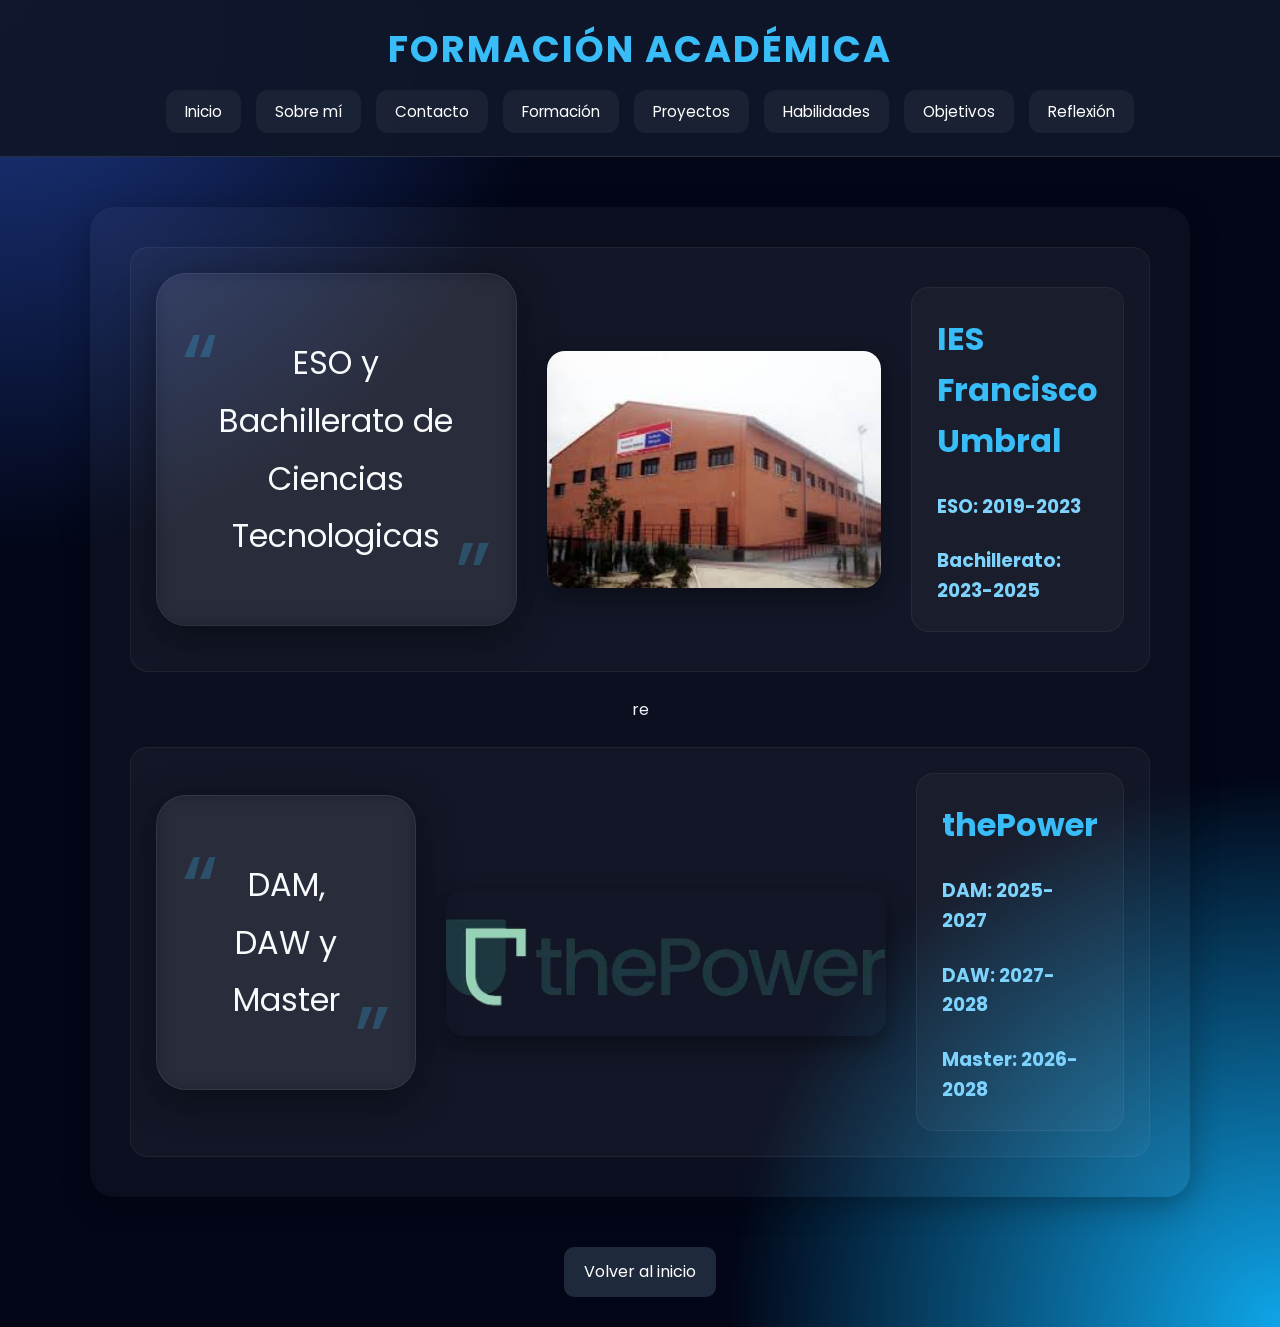
==== Formacion.html @ a4a82329 "Add files via upload" ====
<!DOCTYPE html>
<html lang="es">
<head>
    <meta charset="UTF-8">
    <title>Formación Académica</title>
    <link rel="stylesheet" href="css/style.css">
</head>
<body>

<header>
    <h1>Formación Académica</h1>
    <nav>
        <ul>
            <li><a href="index.html">Inicio</a></li>
            <li><a href="sobreMi.html">Sobre mí</a></li>
            <li><a href="Contacto.html">Contacto</a></li>
            <li><a href="Formacion.html">Formación</a></li>
            <li><a href="Proyectos.html">Proyectos</a></li>
            <li><a href="Habilidades.html">Habilidades</a></li>
            <li><a href="Objetivos.html">Objetivos</a></li>
            <li><a href="Reflexion.html">Reflexión</a></li>
        </ul>
    </nav>
</header>

<main>
    <div class="ESOyBachiller">
        <p>ESO y Bachillerato de Ciencias Tecnologicas</p>
        <img src="img/IESFranciscoUmbral.jpg">
        <div class="cursado">
            <h2>IES Francisco Umbral</h2>
            <h3>ESO: 2019-2023</h3>
            <h3>Bachillerato: 2023-2025</h3>
        </div>
        
    </div>re



    <div class="DAM/DAWyMaster">
        <p>DAM, DAW y Master</p>
        <img src="img/thePower-LOGO-CARD.webp">
        <div class="cursando">
            <h2>thePower</h2>
            <h3>DAM: 2025-2027</h3>
            <h3>DAW: 2027-2028</h3>
            <h3>Master: 2026-2028</h3>
        </div>
        
    </div>
   
</main>

<a href="index.html">Volver al inicio</a>

</body>
</html>
---- css/style.css ----
/* ===== FUENTE Y CONFIGURACIÓN GENERAL ===== */

@import url('https://fonts.googleapis.com/css2?family=Poppins:wght@300;400;500;600&display=swap');

*{
    margin: 0;
    padding: 0;
    box-sizing: border-box;
}

body{
    font-family: 'Poppins', sans-serif;
    background: #0f172a;
    color: #f1f5f9;
    line-height: 1.6;
}

/* ===== HEADER ===== */

header{
    background: rgba(15, 23, 42, 0.95);
    backdrop-filter: blur(10px);
    position: sticky;
    top: 0;
    z-index: 1000;
    border-bottom: 1px solid rgba(255,255,255,0.1);
    padding: 20px 40px;
}

header h1{
    text-align: center;
    font-size: 2rem;
    margin-bottom: 20px;
    color: #38bdf8;
    letter-spacing: 1px;
}

/* ===== NAVBAR ===== */

nav ul{
    display: flex;
    justify-content: center;
    flex-wrap: wrap;
    gap: 15px;
    list-style: none;
}

nav ul li a{
    text-decoration: none;
    color: white;
    padding: 10px 18px;
    border-radius: 12px;
    transition: 0.3s ease;
    font-size: 0.95rem;
    background: rgba(255,255,255,0.05);
    border: 1px solid transparent;
}

nav ul li a:hover{
    background: #38bdf8;
    color: #0f172a;
    transform: translateY(-2px);
    border: 1px solid #38bdf8;
}

/* ===== MAIN ===== */

main{
    width: 90%;
    max-width: 1100px;
    margin: 50px auto;
    background: rgba(255,255,255,0.04);
    padding: 40px;
    border-radius: 24px;
    box-shadow: 0 8px 30px rgba(0,0,0,0.3);
    backdrop-filter: blur(10px);
    animation: aparecer 0.8s ease;
}

/* ===== ANIMACIÓN ===== */

@keyframes aparecer{
    from{
        opacity: 0;
        transform: translateY(20px);
    }

    to{
        opacity: 1;
        transform: translateY(0);
    }
}

/* ===== TITULOS ===== */

h2{
    color: #38bdf8;
    margin-bottom: 20px;
    font-size: 2rem;
}

h3{
    margin-top: 25px;
    color: #7dd3fc;
}

/* ===== PÁRRAFOS ===== */

p{
    font-size: 1.05rem;
    margin-bottom: 20px;
    color: #e2e8f0;
}

/* ===== LISTAS ===== */

ul{
    padding-left: 20px;
}

li{
    margin-bottom: 12px;
    font-size: 1rem;
}

/* ===== IMÁGENES ===== */

img{
    width: 100%;
    max-width: 500px;
    border-radius: 18px;
    margin-top: 20px;
    box-shadow: 0 8px 25px rgba(0,0,0,0.4);
    transition: 0.4s;
}

img:hover{
    transform: scale(1.02);
}

/* ===== BOTONES Y ENLACES ===== */

a{
    color: #38bdf8;
    text-decoration: none;
    transition: 0.3s;
}

a:hover{
    color: white;
}

/* ===== ENLACES DE GITHUB ===== */

main a{
    display: inline-block;
    margin-top: 15px;
    padding: 12px 20px;
    background: #38bdf8;
    color: #0f172a;
    border-radius: 12px;
    font-weight: 600;
    transition: 0.3s;
}

main a:hover{
    background: #0ea5e9;
    transform: translateY(-2px);
}

/* ===== FOOTER ===== */

footer{
    text-align: center;
    padding: 25px;
    margin-top: 40px;
    background: #020617;
    color: #94a3b8;
    border-top: 1px solid rgba(255,255,255,0.1);
}

/* ===== PROYECTOS ===== */

.Proyecto-intermodular{
    display: flex;
    flex-direction: column;
    gap: 30px;
}

/* ===== TARJETAS VISUALES ===== */

main section,
main div{
    background: rgba(255,255,255,0.03);
    padding: 25px;
    border-radius: 18px;
    border: 1px solid rgba(255,255,255,0.05);
}

/* ===== VOLVER AL INICIO ===== */

body > a{
    display: block;
    width: fit-content;
    margin: 30px auto;
    padding: 12px 20px;
    background: #1e293b;
    color: white;
    border-radius: 10px;
    transition: 0.3s;
}

body > a:hover{
    background: #38bdf8;
    color: #0f172a;
}

/* ===== RESPONSIVE ===== */

@media(max-width: 768px){

    header{
        padding: 20px;
    }

    header h1{
        font-size: 1.5rem;
    }

    nav ul{
        gap: 10px;
    }

    nav ul li a{
        font-size: 0.85rem;
        padding: 8px 14px;
    }

    main{
        width: 95%;
        padding: 25px;
    }

    h2{
        font-size: 1.5rem;
    }

}
/* ===== REFLEXION FINAL ===== */

main{
    min-height: 60vh;
    display: flex;
    justify-content: center;
    align-items: center;
}

main p{
    position: relative;
    max-width: 850px;
    font-size: 2rem;
    line-height: 1.8;
    text-align: center;
    padding: 60px;
    border-radius: 30px;
    background: rgba(255,255,255,0.04);
    border: 1px solid rgba(255,255,255,0.08);
    box-shadow: 0 10px 40px rgba(0,0,0,0.4);
    backdrop-filter: blur(10px);
    color: #f8fafc;
    animation: aparecerFrase 1.2s ease;
}

/* COMILLAS DECORATIVAS */

main p::before{
    content: "“";
    position: absolute;
    top: 10px;
    left: 25px;
    font-size: 6rem;
    color: rgba(56,189,248,0.25);
}

main p::after{
    content: "”";
    position: absolute;
    bottom: -40px;
    right: 25px;
    font-size: 6rem;
    color: rgba(56,189,248,0.25);
}

/* ANIMACION */

@keyframes aparecerFrase{

    from{
        opacity: 0;
        transform: translateY(30px);
    }

    to{
        opacity: 1;
        transform: translateY(0);
    }
}

/* FONDO MAS VISUAL */

body{
    background:
    radial-gradient(circle at top left, #1e3a8a 0%, transparent 30%),
    radial-gradient(circle at bottom right, #0ea5e9 0%, transparent 30%),
    #020617;
}

/* TITULO */

header h1{
    font-size: 2.3rem;
    letter-spacing: 2px;
    text-transform: uppercase;
}

/* RESPONSIVE */

@media(max-width:768px){

    main p{
        font-size: 1.3rem;
        padding: 35px;
        line-height: 1.6;
    }

}
/* ===== HABILIDADES ===== */

main ul{
    display: flex;
    flex-wrap: wrap;
    justify-content: center;
    gap: 20px;
    list-style: none;
    padding: 0;
    margin-top: 30px;
}

main ul li{
    background: rgba(56,189,248,0.12);
    border: 1px solid rgba(56,189,248,0.3);
    color: #e0f2fe;
    padding: 18px 28px;
    border-radius: 18px;
    font-size: 1.1rem;
    font-weight: 500;
    transition: 0.3s ease;
    backdrop-filter: blur(8px);
    box-shadow: 0 4px 15px rgba(0,0,0,0.2);
}

main ul li:hover{
    transform: translateY(-5px) scale(1.05);
    background: #38bdf8;
    color: #0f172a;
}
.ESOyBachiller,
.DAM\/DAWyMaster{
    display: flex;
    align-items: center;
    gap: 30px;
}
main{
    display: flex;
    flex-direction: column;
    gap: 80px;
}
main{
    display: flex;
    flex-direction: column;
    gap: 25px;
}

.objetivo{
    background: rgba(255,255,255,0.05);
    padding: 25px;
    border-radius: 20px;
    border: 1px solid rgba(255,255,255,0.1);
    backdrop-filter: blur(10px);
    transition: 0.3s;
}

.objetivo:hover{
    transform: translateY(-5px);
    background: rgba(56,189,248,0.08);
}

.objetivo h3{
    color: #38bdf8;
    margin-bottom: 10px;
}

.objetivo p{
    color: #e2e8f0;
    line-height: 1.8;
}
main{
    display: flex;
    flex-direction: column;
    align-items: center;
}

.bloque-sobre-mi{
    max-width: 900px;
    background: rgba(255,255,255,0.05);
    padding: 40px;
    border-radius: 25px;
    border: 1px solid rgba(255,255,255,0.1);
    backdrop-filter: blur(10px);
    box-shadow: 0 10px 30px rgba(0,0,0,0.3);
}

.bloque-sobre-mi p{
    margin-bottom: 20px;
    font-size: 1.1rem;
    line-height: 1.8;
    color: #e2e8f0;
}

/* NO TOCA COLORES, SOLO ESTRUCTURA */

.inicio{
    display: flex;
    flex-direction: column;
    align-items: center;
}

/* fila foto + botones */
.contenido{
    display: flex;
    align-items: center;
    gap: 60px;
}

/* foto */
.contenido img{
    width: 350px;
    height: auto;
    display: block;
}

/* botones en columna */
.botones-index{
    display: flex;
    flex-direction: column;
    gap: 20px;
}
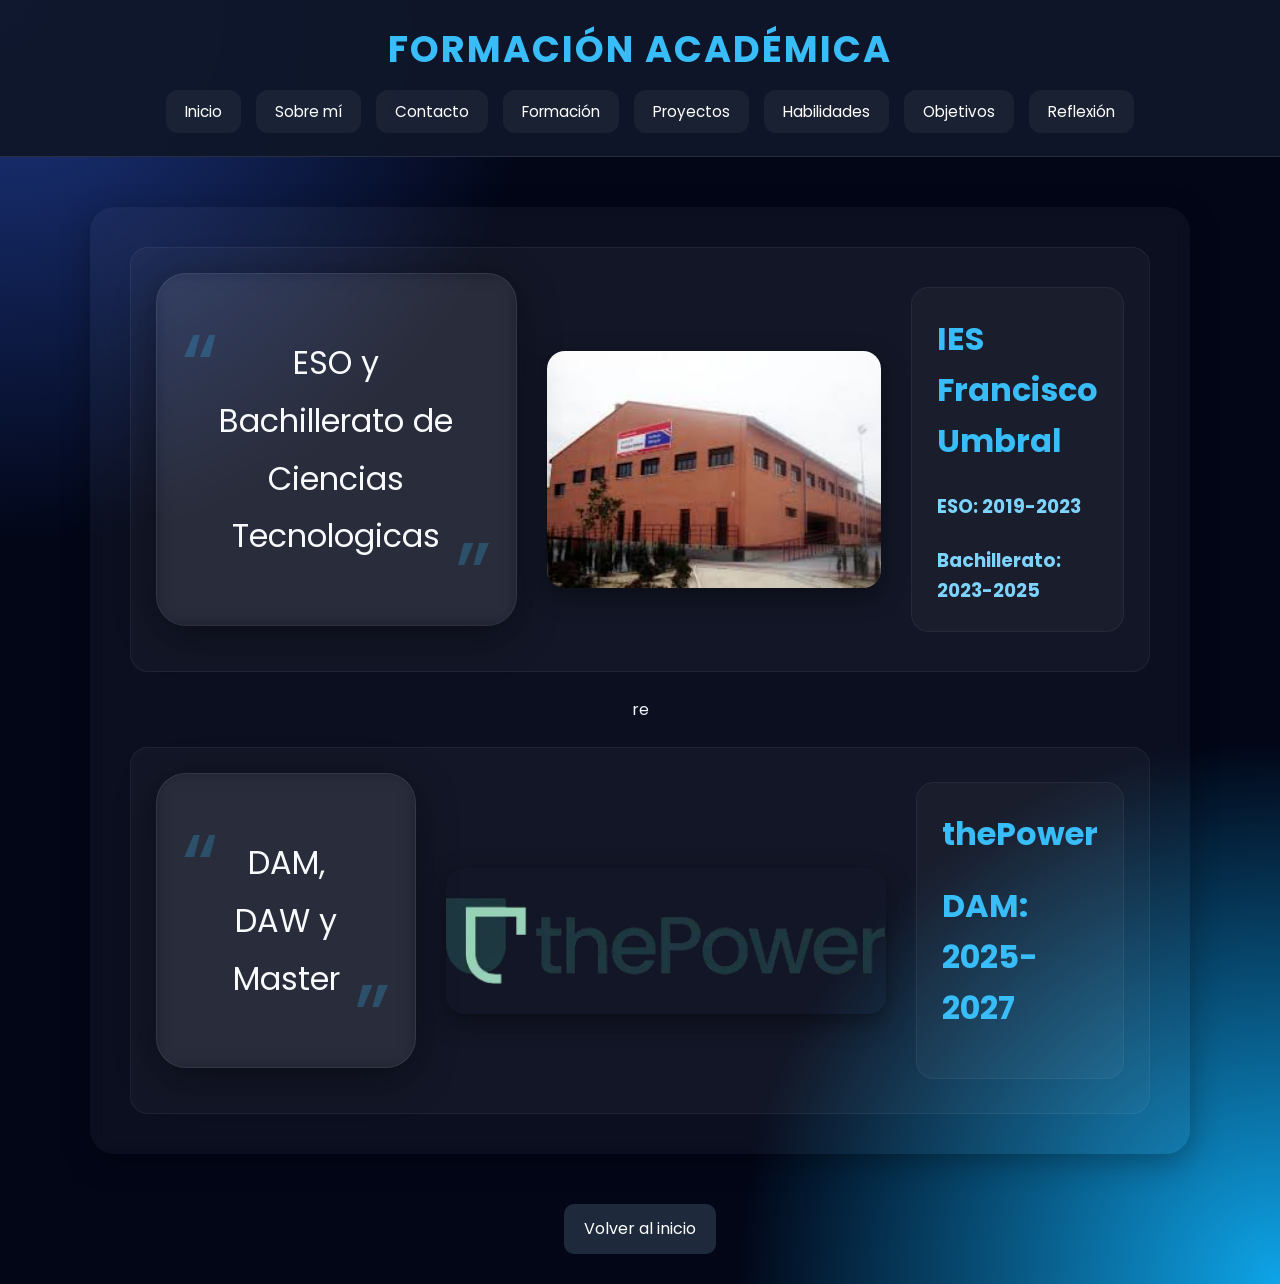
==== commit ee6feb43: "Add files via upload ahora si arreglado" ====
--- a/Formacion.html
+++ b/Formacion.html
@@ -42,9 +42,7 @@
         <img src="img/thePower-LOGO-CARD.webp">
         <div class="cursando">
             <h2>thePower</h2>
-            <h3>DAM: 2025-2027</h3>
-            <h3>DAW: 2027-2028</h3>
-            <h3>Master: 2026-2028</h3>
+            <h2>DAM: 2025-2027</h2>
         </div>
         
     </div>
